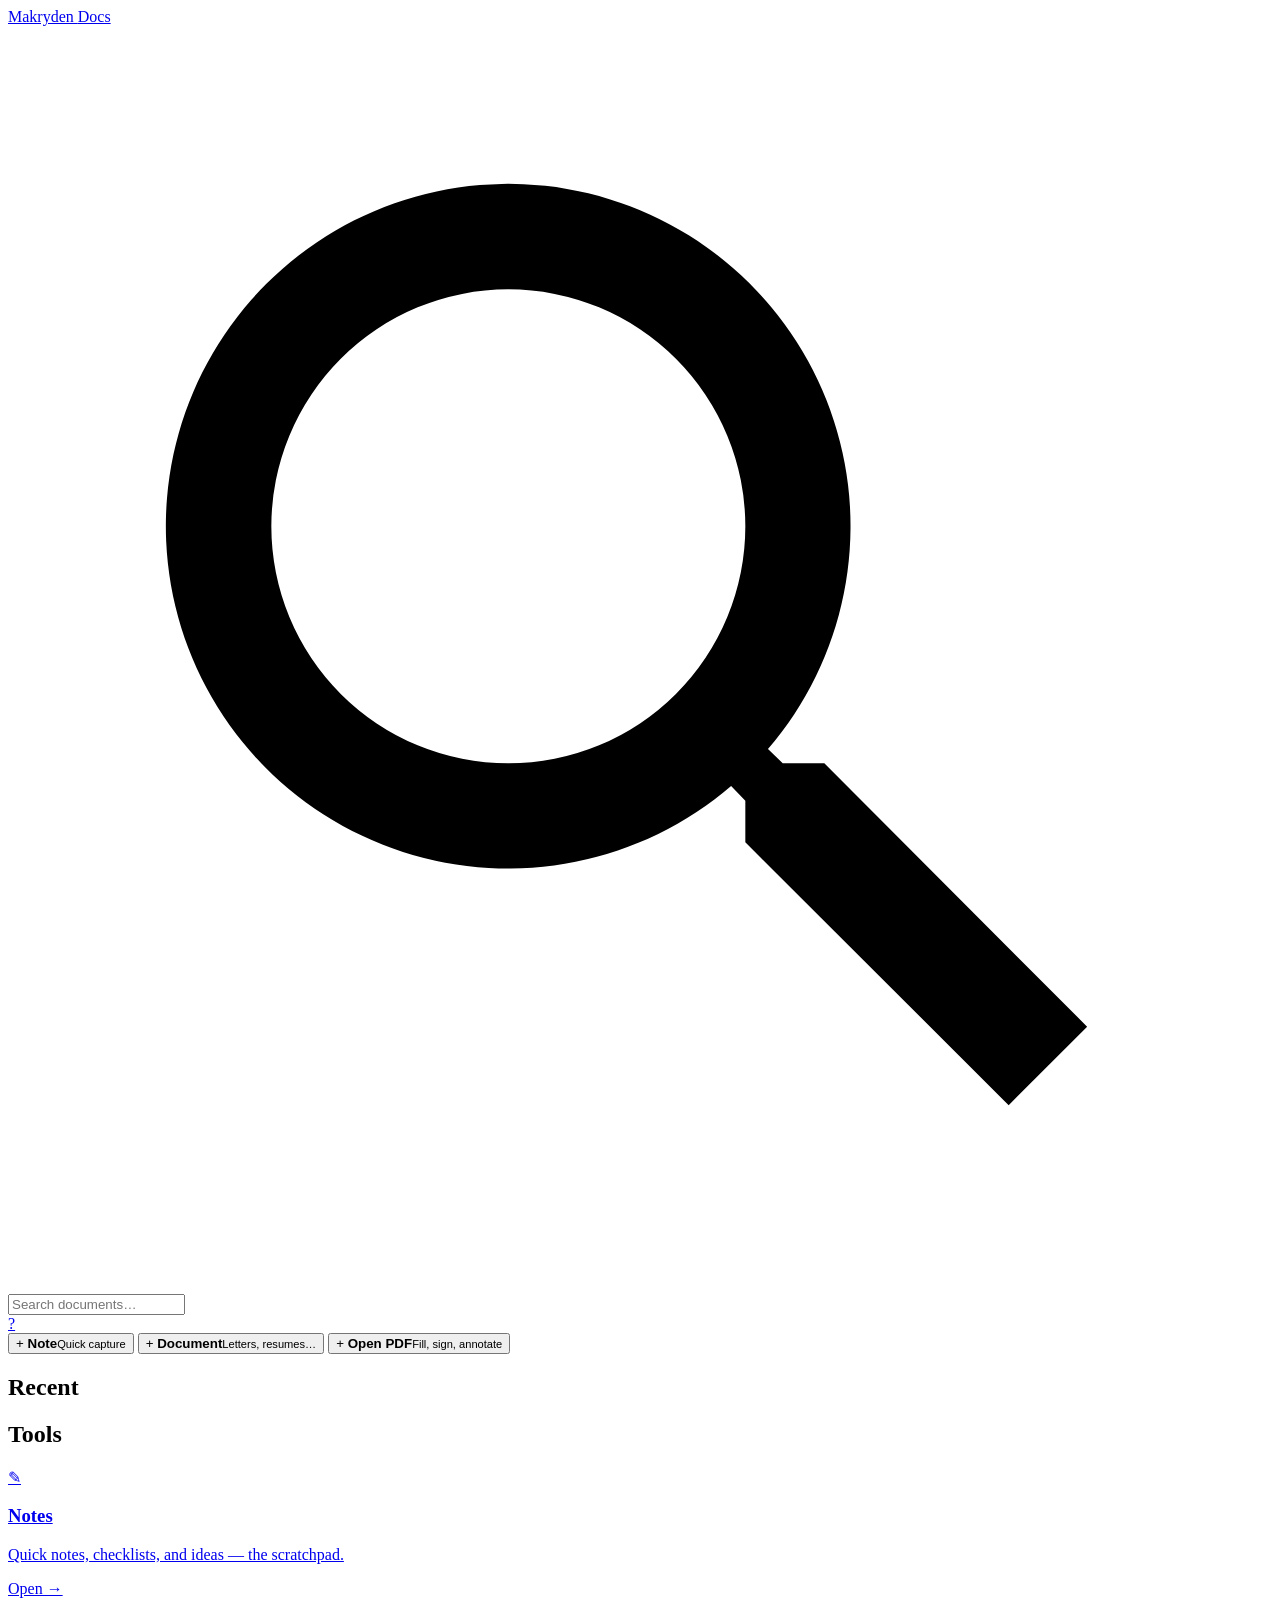
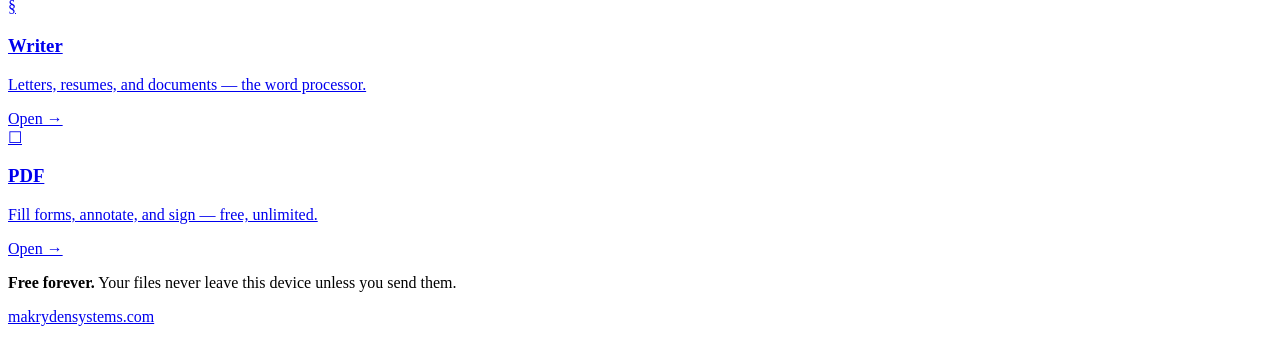
==== app/src/main/assets/docs/index.html @ bd978213 "Add app/src/main/assets/docs/index.html" ====
<!DOCTYPE html>
<html lang="en">
<head>
<meta charset="utf-8">
<meta name="viewport" content="width=device-width, initial-scale=1, viewport-fit=cover">
<title>Makryden Docs</title>
<meta name="description" content="Notes, documents, and PDFs &mdash; free forever, private by design.">
<link rel="stylesheet" href="file:///android_asset/docs/styles.css">
</head>
<body>
<header class="topbar"><div class="topbar-inner">
  <a class="wordmark" href="file:///android_asset/docs/">Makryden <span>Docs</span></a>
  <div class="searchwrap">
    <svg class="search-ic" viewBox="0 0 24 24" aria-hidden="true"><path d="M15.5 14h-.79l-.28-.27a6.5 6.5 0 1 0-.7.7l.27.28v.79l5 4.99L20.49 19zM9.5 14A4.5 4.5 0 1 1 14 9.5 4.5 4.5 0 0 1 9.5 14z"/></svg>
    <input id="search" class="search" type="search" placeholder="Search documents&#8230;" autocomplete="off" aria-label="Search documents">
  </div>
  <a id="acct-pill" class="acct-pill" href="https://makrydensystems.com/account/" aria-label="Account">?</a>
</div></header>

<main class="wrap">
  <section id="auth-cta" class="auth-cta" hidden>
    <h2>Your documents, everywhere you are.</h2>
    <p>Sign in to create notes and documents and pick up where you left off.</p>
    <a class="btn btn-gold" href="https://makrydensystems.com/account/login/">Sign in</a>
  </section>

  <section class="newbar" aria-label="Create new">
    <button class="newbtn" id="new-note" type="button">
      <span class="newbtn-ic">&#43;</span>
      <span class="newbtn-tx"><strong>Note</strong><small>Quick capture</small></span>
    </button>
    <button class="newbtn" id="new-doc" type="button">
      <span class="newbtn-ic">&#43;</span>
      <span class="newbtn-tx"><strong>Document</strong><small>Letters, resumes&#8230;</small></span>
    </button>
    <button class="newbtn" id="open-pdf" type="button">
      <span class="newbtn-ic">&#43;</span>
      <span class="newbtn-tx"><strong>Open PDF</strong><small>Fill, sign, annotate</small></span>
    </button>
  </section>

  <section class="recent" aria-label="Recent documents">
    <div class="sec-head"><h2>Recent</h2></div>
    <div id="recent-list" class="recent-list"></div>
    <div id="recent-empty" class="empty" hidden>
      <div class="empty-ic">&#10022;</div>
      <h3>Nothing yet</h3>
      <p>Create your first note or document above &#8212; it will show up here.</p>
    </div>
    <div id="recent-signin" class="empty" hidden>
      <h3>Sign in to see recents</h3>
      <p>Your notes and documents live in your Makryden account.</p>
      <a class="btn btn-gold" href="https://makrydensystems.com/account/login/">Sign in</a>
    </div>
  </section>

  <section class="tools" aria-label="Tools">
    <div class="sec-head"><h2>Tools</h2></div>
    <div class="tool-grid">
      <a class="tool-card" href="file:///android_asset/notes/">
        <div class="tool-ic">&#9998;</div>
        <h3>Notes</h3>
        <p>Quick notes, checklists, and ideas &#8212; the scratchpad.</p>
        <span class="tool-open">Open &#8594;</span>
      </a>
      <a class="tool-card" href="file:///android_asset/writer/">
        <div class="tool-ic">&#167;</div>
        <h3>Writer</h3>
        <p>Letters, resumes, and documents &#8212; the word processor.</p>
        <span class="tool-open">Open &#8594;</span>
      </a>
      <a class="tool-card" href="file:///android_asset/pdf/">
        <div class="tool-ic">&#9744;</div>
        <h3>PDF</h3>
        <p>Fill forms, annotate, and sign &#8212; free, unlimited.</p>
        <span class="tool-open">Open &#8594;</span>
      </a>
    </div>
  </section>

  <footer class="foot">
    <p><strong>Free forever.</strong> Your files never leave this device unless you send them.</p>
    <p><a href="https://makrydensystems.com">makrydensystems.com</a></p>
  </footer>
</main>

<div id="toast" class="toast" role="status" aria-live="polite"></div>
<script src="file:///android_asset/docs/supabase.min.js"></script>
<script src="file:///android_asset/docs/app.js"></script>
</body>
</html>
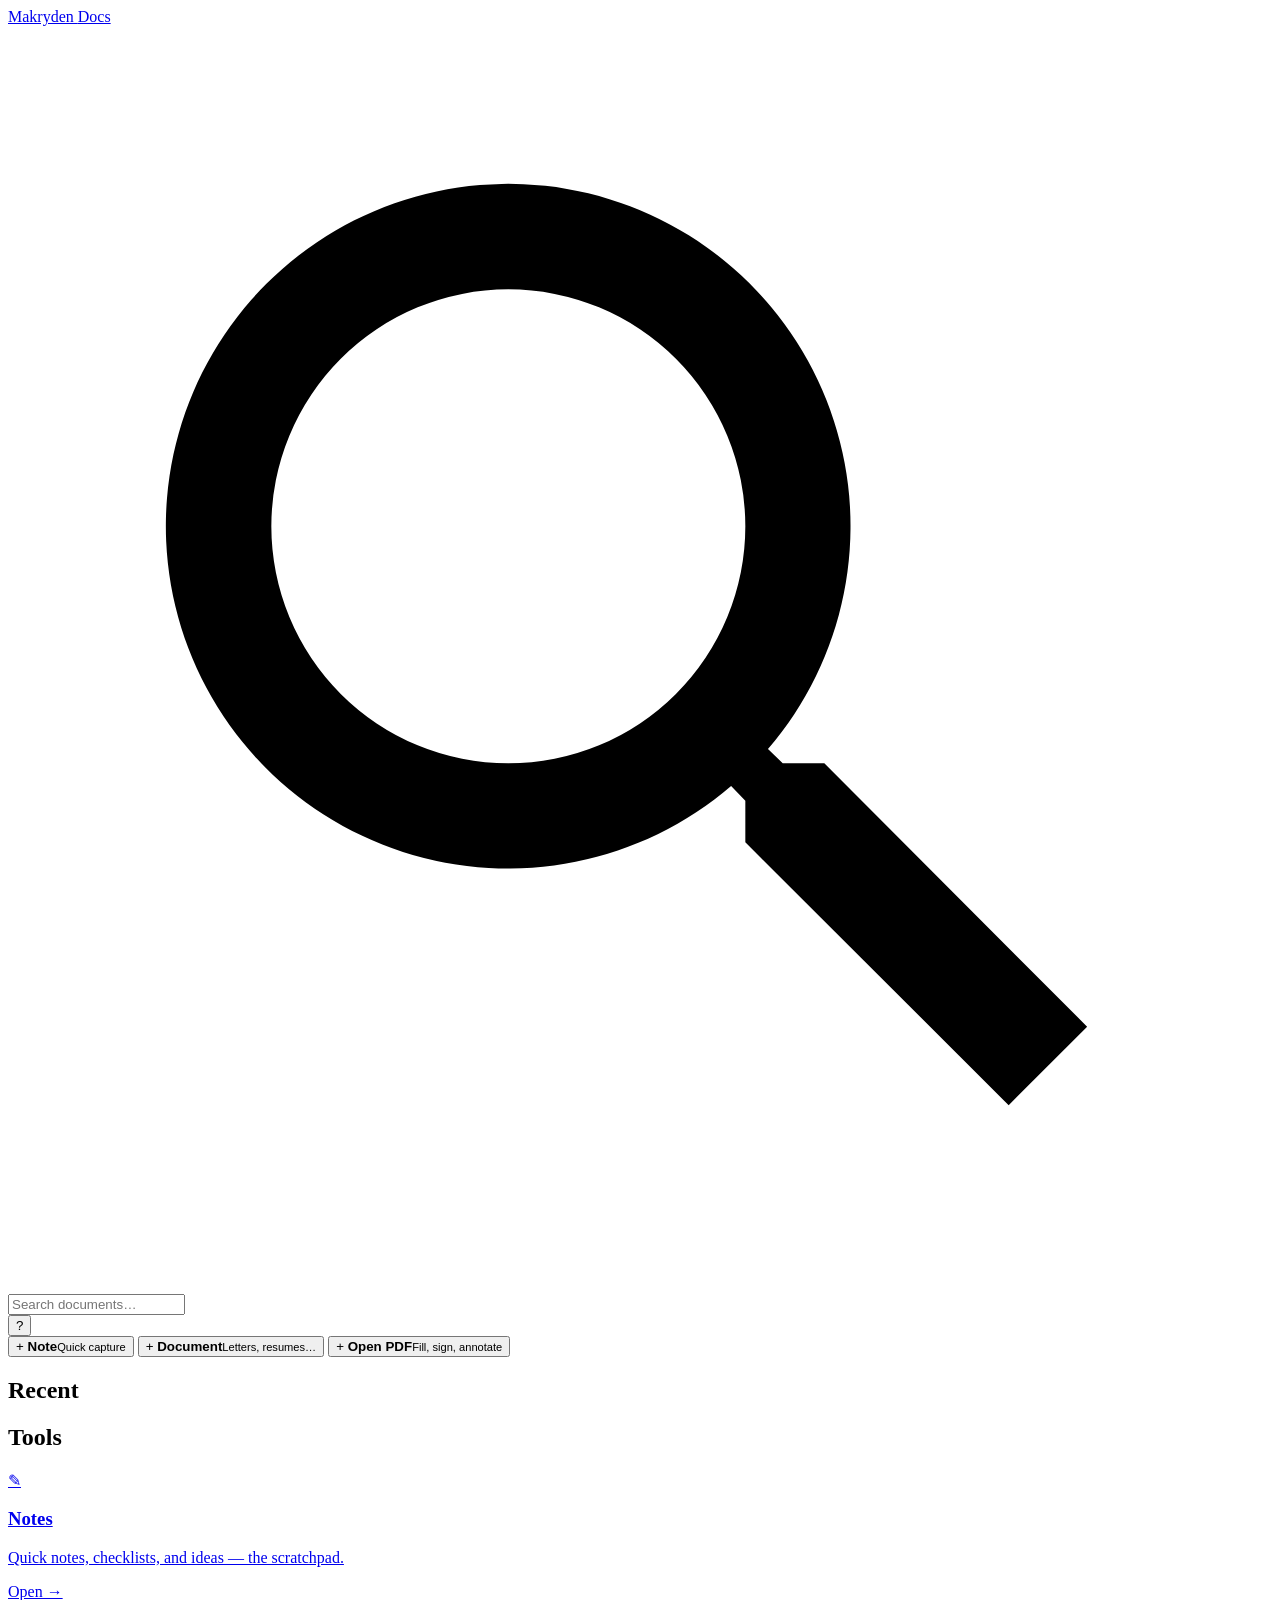
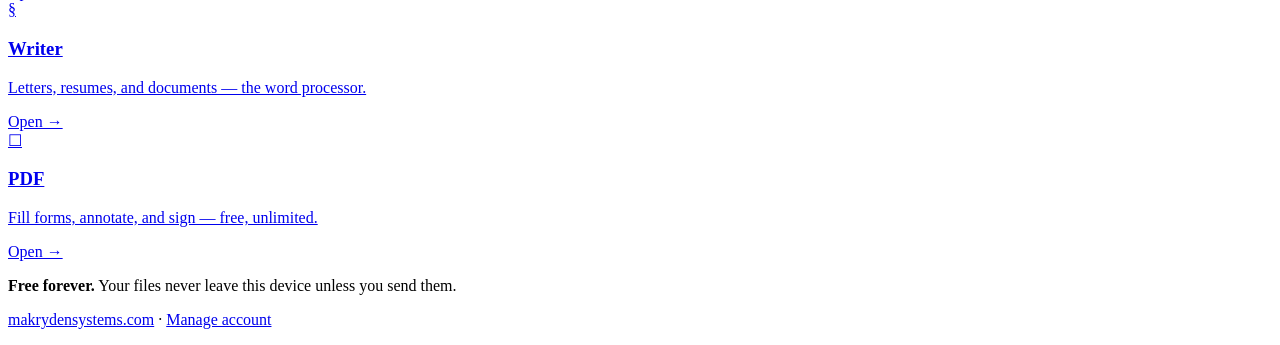
==== commit 2dd5ba85: "Docs: inline sign-in modal (no more portal redirect)" ====
--- a/app/src/main/assets/docs/index.html
+++ b/app/src/main/assets/docs/index.html
@@ -14,14 +14,14 @@
     <svg class="search-ic" viewBox="0 0 24 24" aria-hidden="true"><path d="M15.5 14h-.79l-.28-.27a6.5 6.5 0 1 0-.7.7l.27.28v.79l5 4.99L20.49 19zM9.5 14A4.5 4.5 0 1 1 14 9.5 4.5 4.5 0 0 1 9.5 14z"/></svg>
     <input id="search" class="search" type="search" placeholder="Search documents&#8230;" autocomplete="off" aria-label="Search documents">
   </div>
-  <a id="acct-pill" class="acct-pill" href="https://makrydensystems.com/account/" aria-label="Account">?</a>
+  <button id="acct-pill" class="acct-pill" type="button" aria-label="Account">?</button>
 </div></header>
 
 <main class="wrap">
   <section id="auth-cta" class="auth-cta" hidden>
     <h2>Your documents, everywhere you are.</h2>
     <p>Sign in to create notes and documents and pick up where you left off.</p>
-    <a class="btn btn-gold" href="https://makrydensystems.com/account/login/">Sign in</a>
+    <button class="btn btn-gold" id="cta-signin" type="button">Sign in</button>
   </section>
 
   <section class="newbar" aria-label="Create new">
@@ -50,7 +50,7 @@
     <div id="recent-signin" class="empty" hidden>
       <h3>Sign in to see recents</h3>
       <p>Your notes and documents live in your Makryden account.</p>
-      <a class="btn btn-gold" href="https://makrydensystems.com/account/login/">Sign in</a>
+      <button class="btn btn-gold" id="recent-signin-btn" type="button">Sign in</button>
     </div>
   </section>
 
@@ -78,11 +78,51 @@
     </div>
   </section>
 
+
   <footer class="foot">
     <p><strong>Free forever.</strong> Your files never leave this device unless you send them.</p>
-    <p><a href="https://makrydensystems.com">makrydensystems.com</a></p>
+    <p><a href="https://makrydensystems.com">makrydensystems.com</a> &#183; <a href="https://makrydensystems.com/account/">Manage account</a></p>
   </footer>
 </main>
+
+
+<!-- AUTH MODAL -->
+<div id="auth-modal" class="modal" hidden>
+  <div class="modal-backdrop" data-close="auth-modal"></div>
+  <div class="modal-card" role="dialog" aria-modal="true" aria-labelledby="auth-title">
+    <button class="modal-x" data-close="auth-modal" type="button" aria-label="Close">&#215;</button>
+    <h2 id="auth-title">Sign in</h2>
+    <p class="modal-sub">One Makryden account for Notes, Writer, and PDF.</p>
+    <div class="auth-tabs">
+      <button id="tab-login" class="on" type="button">Log in</button>
+      <button id="tab-signup" type="button">Create account</button>
+    </div>
+    <form id="auth-form">
+      <div class="field"><label for="auth-email">Email</label>
+        <input class="input" id="auth-email" type="email" autocomplete="email" required placeholder="you@example.com"></div>
+      <div class="field"><label for="auth-pass">Password</label>
+        <input class="input" id="auth-pass" type="password" autocomplete="current-password" required placeholder="&#8226;&#8226;&#8226;&#8226;&#8226;&#8226;&#8226;&#8226;" minlength="6"></div>
+      <button class="btn btn-gold btn-block" id="auth-submit" type="submit">Log in</button>
+      <p class="hint" id="auth-note" hidden></p>
+    </form>
+    <div class="auth-links">
+      <button type="button" id="link-forgot">Forgot password?</button>
+      <button type="button" id="link-resend">Didn&#8217;t get the confirmation email? Resend it</button>
+    </div>
+  </div>
+</div>
+
+<!-- ACCOUNT MENU -->
+<div id="acct-modal" class="modal" hidden>
+  <div class="modal-backdrop" data-close="acct-modal"></div>
+  <div class="modal-card" role="dialog" aria-modal="true" aria-labelledby="acct-title">
+    <button class="modal-x" data-close="acct-modal" type="button" aria-label="Close">&#215;</button>
+    <h2 id="acct-title">Account</h2>
+    <p class="modal-sub" id="acct-email"></p>
+    <a class="btn btn-block" id="acct-manage" href="https://makrydensystems.com/account/">Manage account &#8594;</a>
+    <button class="btn btn-block btn-danger" id="acct-signout" type="button">Sign out</button>
+  </div>
+</div>
 
 <div id="toast" class="toast" role="status" aria-live="polite"></div>
 <script src="file:///android_asset/docs/supabase.min.js"></script>
